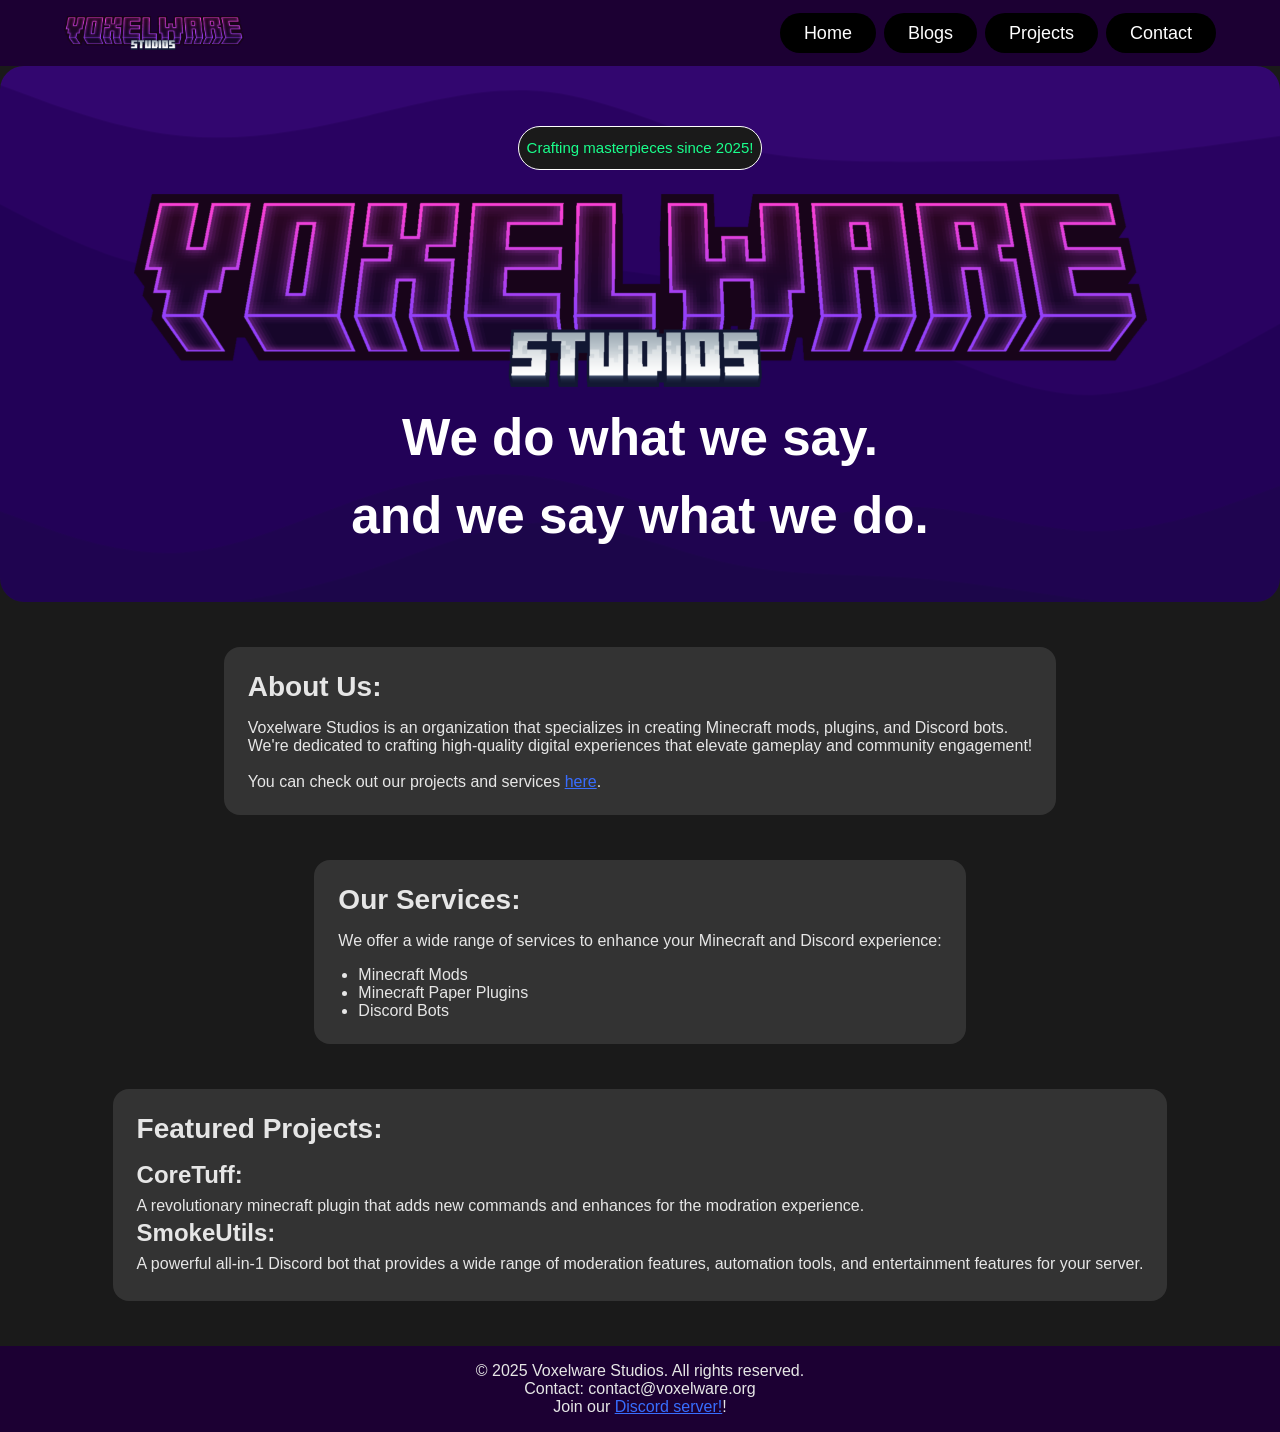
==== index.html @ 64687aef "Add files via upload" ====
<html lang="en">
<head>
    <meta charset="UTF-8">
    <meta name="viewport" content="width=device-width, initial-scale=1.0">
    <link rel="stylesheet" href="style.css">
    <title>Voxelware Studios</title> 
</head>
<body>
    <nav class="navbar">
        <div class="navdiv">
            <div class="logo"><a href="index.html"><img src="vxl.png" alt="logo" width="507" height="97"></a></div>
            <div class="nav-links">
                <ul>
                    <li><a href="index.html">Home</a></li>
                    <li><a href="blogs/index.html">Blogs</a></li>
                    <li><a href="projects/index.html">Projects</a></li>
                    <li><a href="contact/index.html">Contact</a></li>
                </ul>
            </div>
        </div>
    </nav>
    <div class="hero">
        <p>Crafting masterpieces since 2025!</p>
        <img src="vxl.png" alt="logo">
        <h1>We do what we say.</h1><h1>and we say what we do.</h1>
    </div>
    <div class="about" id="about">
        <h2>About Us:</h2>
        <p>Voxelware Studios is an organization that specializes in creating Minecraft mods, plugins, and Discord bots.</p>
        <p> We're dedicated to crafting high-quality digital experiences that elevate gameplay and community engagement!</p><br>
        <p>You can check out our projects and services <a href="projects/index.html">here</a>.</p>
    </div>
    <div class="services" id="services">
        <h2>Our Services:</h2>
        <p>We offer a wide range of services to enhance your Minecraft and Discord experience:</p>
        <ul>
            <li>Minecraft Mods</li>
            <li>Minecraft Paper Plugins</li>
            <li>Discord Bots</li>
        </ul>
    </div>
    <div class="featured" id="featured">
        <h2>Featured Projects:</h2>
        <div class="project">
            <h3>CoreTuff:</h3>
            <p>A revolutionary minecraft plugin that adds new commands and enhances for the modration experience.</p>
        </div>
        <div class="project">
            <h3>SmokeUtils:</h3>
            <p>A powerful all-in-1 Discord bot that provides a wide range of moderation features, automation tools, and entertainment features for your server.</p>
        </div>
    </div>
</body>
<footer>
    <p>&copy; 2025 Voxelware Studios. All rights reserved.</p>
    <p>Contact: contact@voxelware.org</p>
    <p>Join our <a href="https://voxelware.org/discord" target="_blank">Discord server!</a>!</p>
</footer>
</html>
---- style.css ----
* {
    margin: 0;
    padding: 0;
    box-sizing: border-box;
    font-family: 'Noto Sans', 'Segoe UI', Tahoma, Geneva, Verdana, sans-serif;
}

html {
    scroll-behavior: smooth;
    background-color: hsl(0, 0%, 10%);
    color: hsl(0, 0%, 90%);
}

body {
    min-height: 100vh;
}

a {
    color: hsl(224, 100%, 61%);
}

.navbar {
    width: 100%;
    background-color: #1c0033;
}

.navdiv {
    max-width: 1200px;
    margin: auto;
    padding: 16px 24px;
    display: flex;
    align-items: center;
    justify-content: space-between;
    gap: 16px;
}

.navdiv .logo img {
    display: block;
    max-width: 180px;
    height: auto;
}

.nav-links ul {
    list-style: none;
    display: flex;
    gap: 8px;
    flex-wrap: wrap;
}

.nav-links ul li a {
    text-decoration: none;
    background-color: hsl(0, 0%, 0%);
    color: white;
    font-size: 18px;
    padding: 10px 24px;
    transition: background-color 0.3s ease;
    border-radius: 35px;
}

.nav-links ul li a:hover {
    background-color: hsl(0, 0%, 15%);
}

main {
    max-width: 1100px;
    margin: auto;
    padding: 24px;
}

.hero {
    padding: 60px 24px;
    display: flex;
    flex-direction: column;
    align-items: center;
    justify-content: center;
    text-align: center;
    background-image: url(stacked-waves-haikei.svg);
    background-size: cover;
    background-position: center;
    border-radius: 24px;
    gap: 24px;
}

.hero img {
    max-width: 100%;
    height: auto;
}

.hero h1 {
    color: white;
    font-size: clamp(2.5rem, 4vw, 4rem);
    max-width: 860px;
    line-height: 1.05;
}

.hero p {
    color: hsl(150, 100%, 55%);
    background-color: hsl(0, 0%, 10%);
    border-style: solid;
    border-width: thin;
    border-color: hsl(0, 0%, 100%);
    padding: 8px;
    border-radius: 32px;
    font-size: 15px;
    max-width: 720px;
    line-height: 1.7;
}

.about {
    margin: 45px;
    margin-right: auto;
    margin-left: auto;
    padding: 24px;
    border-radius: 16px;
    background-color: hsl(0, 0%, 20%);
    height: fit-content;
    width: fit-content;
}

.about h2 {
    font-size: 28px;
    margin-bottom: 16px;
}

.services {
    margin: 45px;
    margin-right: auto;
    margin-left: auto;
    padding: 24px;
    border-radius: 16px;
    background-color: hsl(0, 0%, 20%);
    height: fit-content;
    width: fit-content;
}

.services h2 {
    font-size: 28px;
    margin-bottom: 16px;
}

.services ul {
    list-style: disc;
    padding-left: 20px;
    margin-top: 16px;
}

.featured {
    margin: 45px;
    margin-right: auto;
    margin-left: auto;
    padding: 24px;
    border-radius: 16px;
    background-color: hsl(0, 0%, 20%);
    height: fit-content;
    width: fit-content;
}

.featured h2 {  
    font-size: 28px;
    margin-bottom: 16px;
}

.featured h3 {
    font-size: 24px;
    margin-bottom: 8px;
}

.featured p {
    margin-bottom: 4px;
}

.featured ul {
    list-style: disc;
    padding-left: 20px;
    margin-top: 16px;
}

footer {
    background-color: #1c0033;
    color: hsl(0, 0%, 90%);
    text-align: center;
    padding: 16px;
    margin-top: 24px;
}
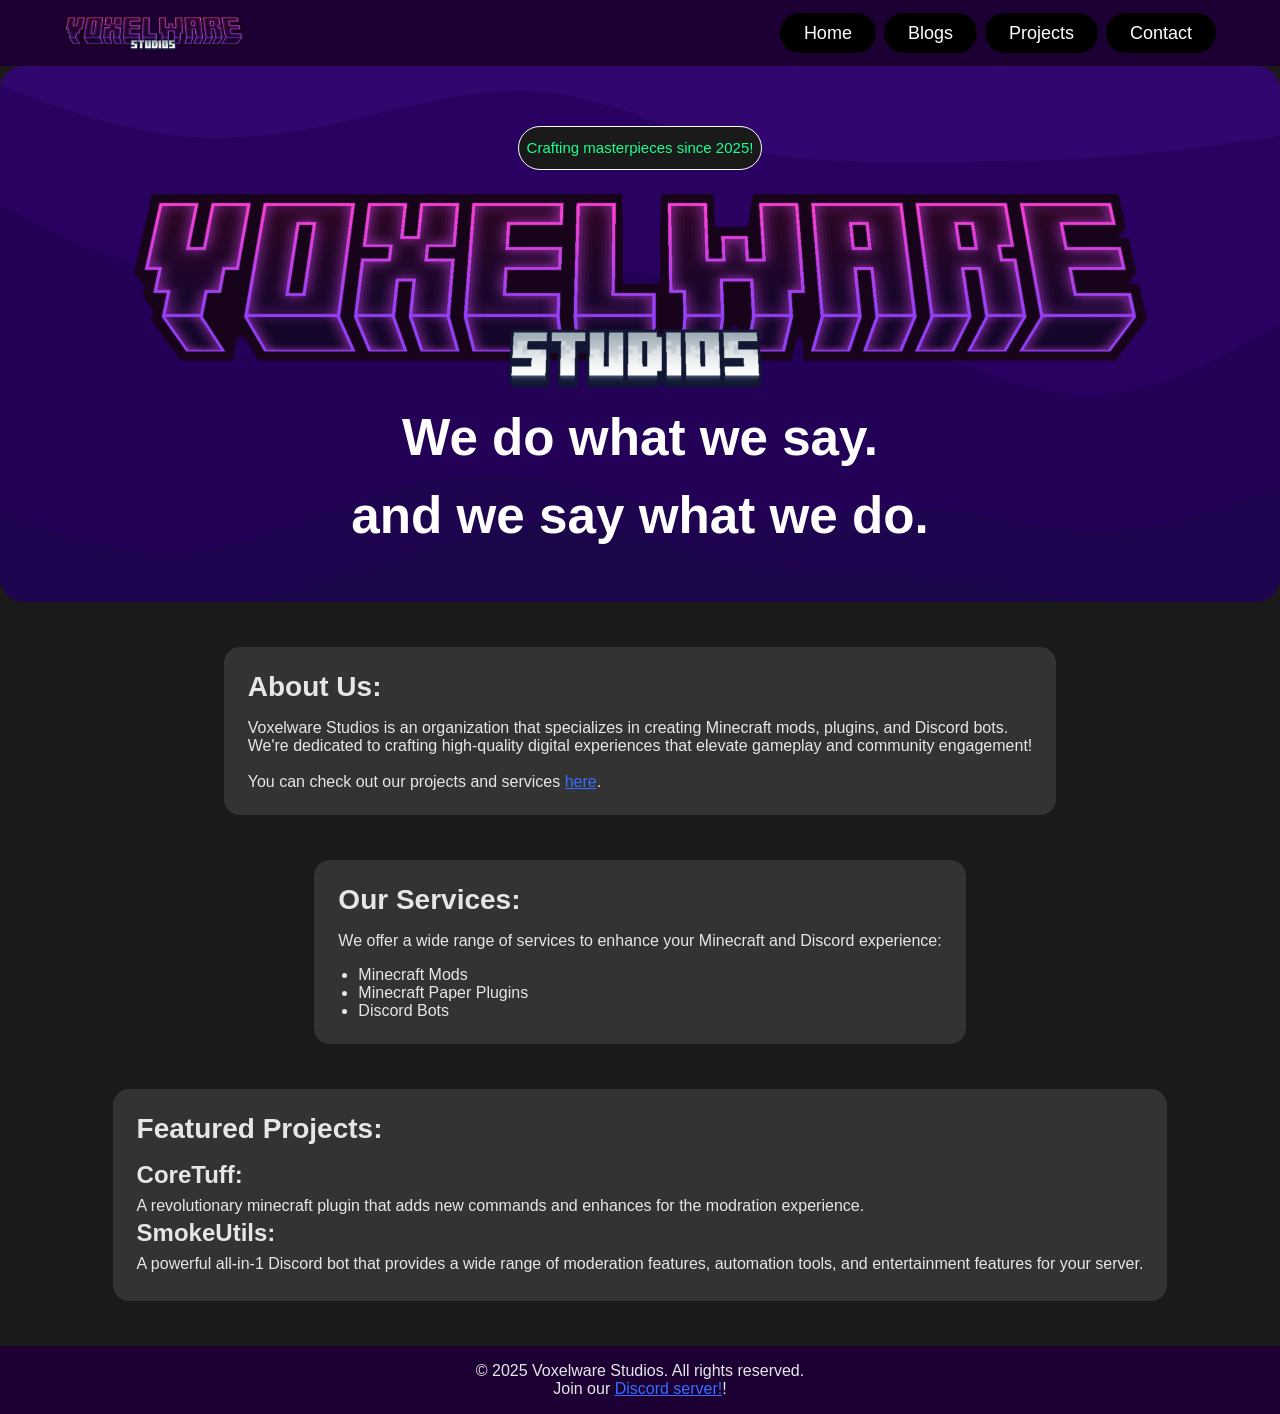
==== commit 711d750e: "Remove contact email from footer temporarly" ====
--- a/index.html
+++ b/index.html
@@ -53,7 +53,6 @@
 </body>
 <footer>
     <p>&copy; 2025 Voxelware Studios. All rights reserved.</p>
-    <p>Contact: contact@voxelware.org</p>
     <p>Join our <a href="https://voxelware.org/discord" target="_blank">Discord server!</a>!</p>
 </footer>
-</html>+</html>
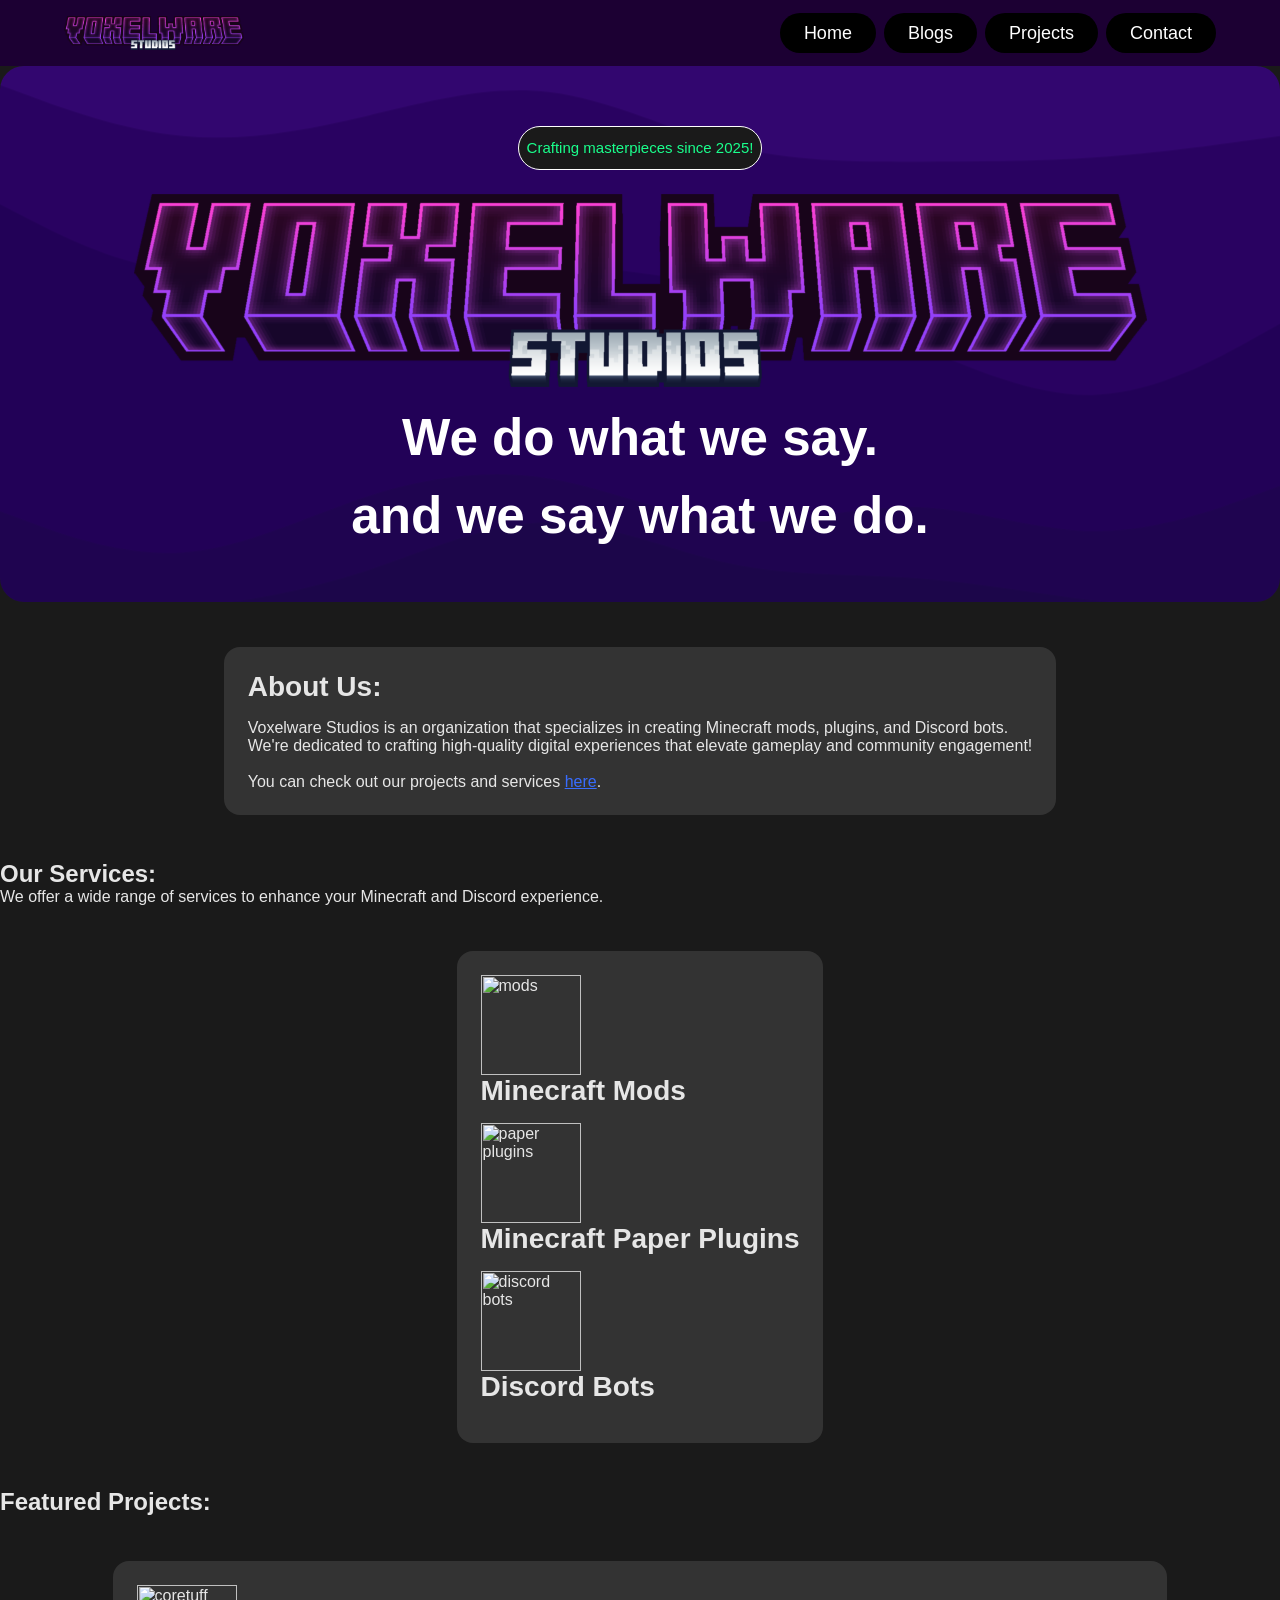
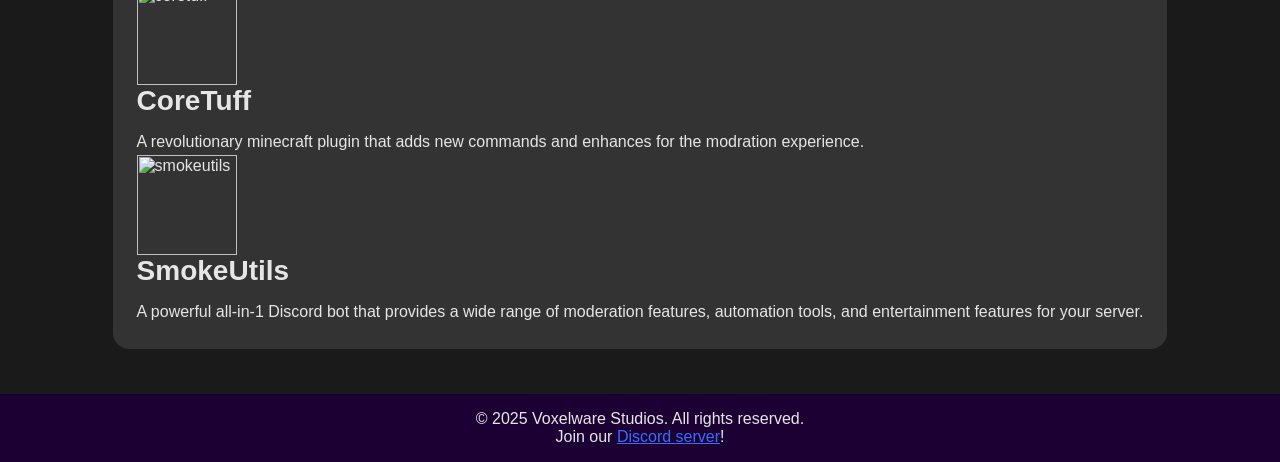
==== commit 872c93d1: "Merge pull request #1 from VOXELWARE-studios/playcreator-ab-patch-1  Fix whitespace in hero section " ====
--- a/index.html
+++ b/index.html
@@ -8,19 +8,19 @@
 <body>
     <nav class="navbar">
         <div class="navdiv">
-            <div class="logo"><a href="index.html"><img src="vxl.png" alt="logo" width="507" height="97"></a></div>
+            <div class="logo"><a href="#"><img src="vxl.png" alt="logo" width="507" height="97"></a></div>
             <div class="nav-links">
                 <ul>
-                    <li><a href="index.html">Home</a></li>
-                    <li><a href="blogs/index.html">Blogs</a></li>
-                    <li><a href="projects/index.html">Projects</a></li>
-                    <li><a href="contact/index.html">Contact</a></li>
+                    <li><a href="#">Home</a></li>
+                    <li><a href="blogs/">Blogs</a></li>
+                    <li><a href="projects/">Projects</a></li>
+                    <li><a href="contact/">Contact</a></li>
                 </ul>
             </div>
         </div>
     </nav>
     <div class="hero">
-        <p>Crafting masterpieces since 2025!</p>
+        <p> Crafting masterpieces since 2025! </p>
         <img src="vxl.png" alt="logo">
         <h1>We do what we say.</h1><h1>and we say what we do.</h1>
     </div>
@@ -30,29 +30,44 @@
         <p> We're dedicated to crafting high-quality digital experiences that elevate gameplay and community engagement!</p><br>
         <p>You can check out our projects and services <a href="projects/index.html">here</a>.</p>
     </div>
+    <div class="services_text">
+        <h2>Our Services:</h2>
+        <p>We offer a wide range of services to enhance your Minecraft and Discord experience.</p>
+    </div>
     <div class="services" id="services">
-        <h2>Our Services:</h2>
-        <p>We offer a wide range of services to enhance your Minecraft and Discord experience:</p>
-        <ul>
-            <li>Minecraft Mods</li>
-            <li>Minecraft Paper Plugins</li>
-            <li>Discord Bots</li>
-        </ul>
+            <div class="service">
+                <img src="api/images/fabric-logo.png" alt="mods" width="100" height="100">
+                <h2>Minecraft Mods</h2>
+            </div>
+
+            <div class="service">
+                <img src="api/images/papermc-logo.png" alt="paper plugins" width="100" height="100">
+                <h2>Minecraft Paper Plugins</h2>
+            </div>
+
+            <div class="service">
+                <img src="api/images/discord-logo.png" alt="discord bots" width="100" height="100">
+                <h2>Discord Bots</h2>
+            </div>
+    </div>
+    <div class="services_text">
+        <h2>Featured Projects:</h2>
     </div>
     <div class="featured" id="featured">
-        <h2>Featured Projects:</h2>
         <div class="project">
-            <h3>CoreTuff:</h3>
+            <img src="api/images/coretuff-logo.png" alt="coretuff" width="100" height="100">
+            <h2>CoreTuff</h2>
             <p>A revolutionary minecraft plugin that adds new commands and enhances for the modration experience.</p>
         </div>
         <div class="project">
-            <h3>SmokeUtils:</h3>
+            <img src="api/images/smokeutils-logo.png" alt="smokeutils" width="100" height="100">
+            <h2>SmokeUtils</h2>
             <p>A powerful all-in-1 Discord bot that provides a wide range of moderation features, automation tools, and entertainment features for your server.</p>
         </div>
     </div>
 </body>
 <footer>
     <p>&copy; 2025 Voxelware Studios. All rights reserved.</p>
-    <p>Join our <a href="https://voxelware.org/discord" target="_blank">Discord server!</a>!</p>
+    <p>Join our <a href="https://voxelware.org/discord" target="_blank">Discord server</a>!</p>
 </footer>
 </html>
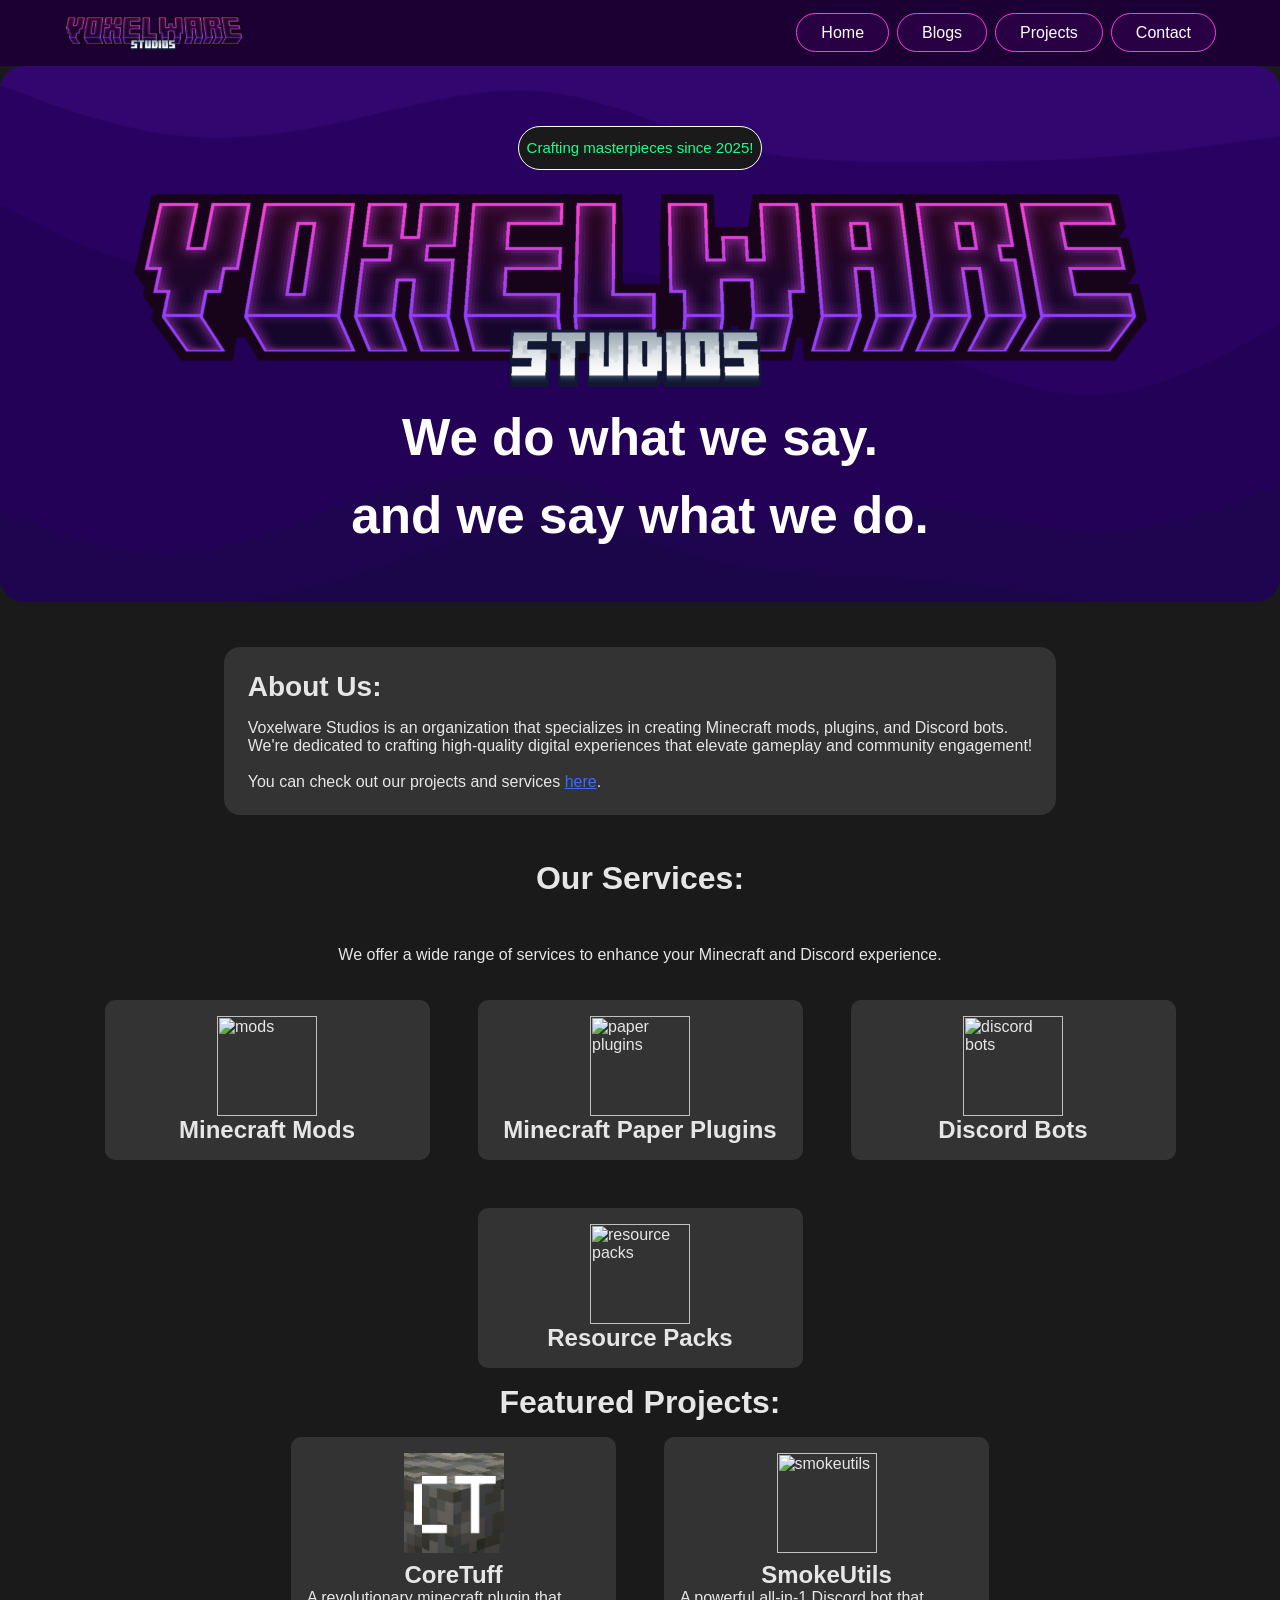
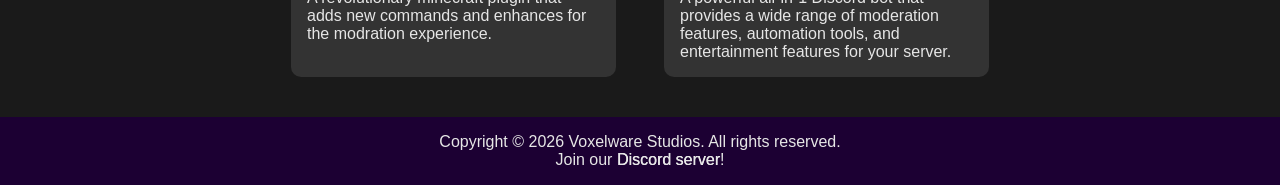
==== commit 8903e9d9: "VPL Addition" ====
--- a/index.html
+++ b/index.html
@@ -20,7 +20,7 @@
         </div>
     </nav>
     <div class="hero">
-        <p> Crafting masterpieces since 2025! </p>
+        <p>Crafting masterpieces since 2025!</p>
         <img src="vxl.png" alt="logo">
         <h1>We do what we say.</h1><h1>and we say what we do.</h1>
     </div>
@@ -49,6 +49,10 @@
                 <img src="api/images/discord-logo.png" alt="discord bots" width="100" height="100">
                 <h2>Discord Bots</h2>
             </div>
+            <div class="service">
+                <img src="api/images/pack-dot-png.png" alt="resource packs" width="100" height="100">
+                <h2>Resource Packs</h2>
+            </div>
     </div>
     <div class="services_text">
         <h2>Featured Projects:</h2>
@@ -65,9 +69,10 @@
             <p>A powerful all-in-1 Discord bot that provides a wide range of moderation features, automation tools, and entertainment features for your server.</p>
         </div>
     </div>
+    <footer>
+        <p>Copyright © 2026 Voxelware Studios. All rights reserved.</p>
+        <p>Join our <a href="https://discord.gg/tuArC9pTbv" target="_blank">Discord server</a>!</p>
+    </footer>
 </body>
-<footer>
-    <p>&copy; 2025 Voxelware Studios. All rights reserved.</p>
-    <p>Join our <a href="https://voxelware.org/discord" target="_blank">Discord server</a>!</p>
-</footer>
-</html>
+
+</html>
--- a/style.css
+++ b/style.css
@@ -48,17 +48,21 @@
 }
 
 .nav-links ul li a {
-    text-decoration: none;
-    background-color: hsl(0, 0%, 0%);
+    /* bdeltha l purple bach tji m3a l logo */
+    background-color: #2a0045;
     color: white;
-    font-size: 18px;
+    border-radius: 35px;
+   text-decoration: none;
     padding: 10px 24px;
-    transition: background-color 0.3s ease;
-    border-radius: 35px;
+    border: 1px solid #f940d4;
+    transition: background-color 0.3s ease, box-shadow 0.3s ease;
 }
 
 .nav-links ul li a:hover {
-    background-color: hsl(0, 0%, 15%);
+    text-decoration: underline;
+    background-color: #3b0060;
+    /* shadow b lwan dyal logo */
+    box-shadow: 0 0 10px #f940d4, 0 0 5px #bc40ea;
 }
 
 main {
@@ -122,57 +126,70 @@
     margin-bottom: 16px;
 }
 
+.services_text h2 {
+    font-size: 32px;
+    text-align: center;
+}
+
+.services_text p {
+    max-width: 700px;
+    text-align: center;
+    line-height: 1.6;
+    margin: 45px auto 16px auto;
+}
+
 .services {
-    margin: 45px;
-    margin-right: auto;
-    margin-left: auto;
-    padding: 24px;
-    border-radius: 16px;
+    display: flex;
+    flex-wrap: wrap;
+    justify-content: center;
+    gap: 16px;
+}
+
+/*i tried using AI for the cards but looks like THE DIPSHIT THAT IS GITHUB COPILOT GOT IT WRONG AND NOW MY CSS IS A MESS*/
+
+.service {
+    width: 325px;
     background-color: hsl(0, 0%, 20%);
-    height: fit-content;
-    width: fit-content;
-}
-
-.services h2 {
-    font-size: 28px;
-    margin-bottom: 16px;
-}
-
-.services ul {
-    list-style: disc;
-    padding-left: 20px;
-    margin-top: 16px;
+    border-radius: 10px;
+    overflow: hidden;
+    display: flex;
+    flex-direction: column;
+    align-items: center;
+    margin: 16px;
+    padding: 16px;
+    transition: all 0.3s ease;
+}
+
+.service:hover {
+    background-color: hsl(0, 0%, 35%);
 }
 
 .featured {
-    margin: 45px;
-    margin-right: auto;
-    margin-left: auto;
-    padding: 24px;
-    border-radius: 16px;
+    display: flex;
+    flex-wrap: wrap;
+    justify-content: center;
+    gap: 16px;
+}
+
+.project {
+    width: 325px;
     background-color: hsl(0, 0%, 20%);
-    height: fit-content;
-    width: fit-content;
-}
-
-.featured h2 {  
-    font-size: 28px;
-    margin-bottom: 16px;
-}
-
-.featured h3 {
-    font-size: 24px;
+    border-radius: 10px;
+    overflow: hidden;
+    display: flex;
+    flex-direction: column;
+    align-items: center;
+    margin: 16px;
+    padding: 16px;
+    transition: all 0.3s ease;
+}
+
+.project img {
     margin-bottom: 8px;
 }
 
-.featured p {
-    margin-bottom: 4px;
-}
-
-.featured ul {
-    list-style: disc;
-    padding-left: 20px;
-    margin-top: 16px;
+.project:hover {
+    background-color: hsl(0, 0%, 35%);
 }
 
 footer {
@@ -181,4 +198,14 @@
     text-align: center;
     padding: 16px;
     margin-top: 24px;
-}+}
+footer p a {
+	color: inherit;
+	text-decoration: none;
+	text-shadow: 0.3px 0 0 #ffffff;
+	transition: text-decoration 0.3s ease;
+
+}
+footer p a:hover {
+	text-decoration: underline;
+}
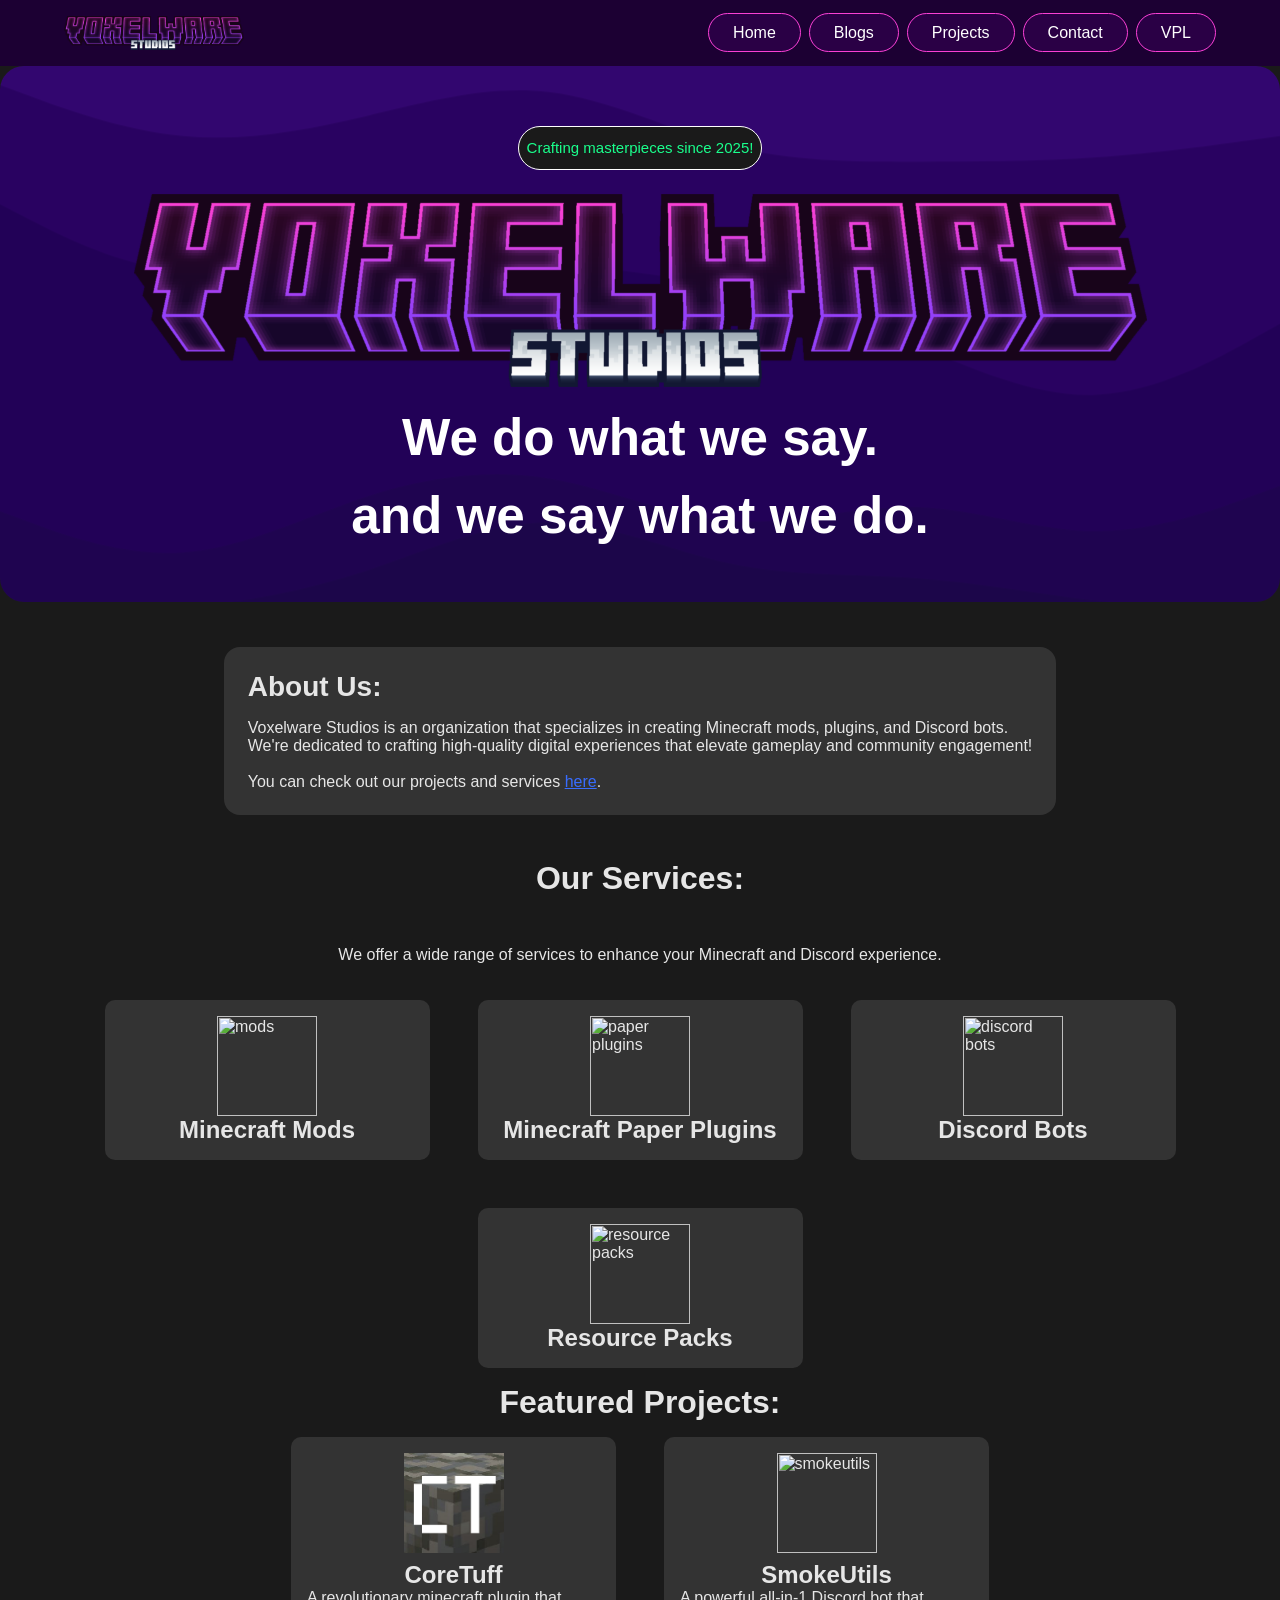
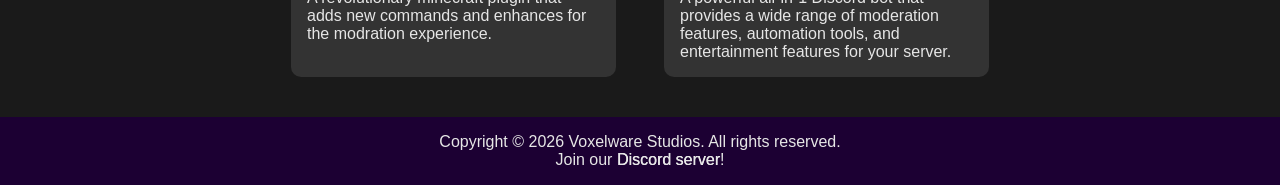
==== commit 502db1c9: "Merge pull request #6 from Voxelware-studios/vpl Added CT blog and Favicon and did some patches" ====
--- a/index.html
+++ b/index.html
@@ -1,5 +1,6 @@
 <html lang="en">
 <head>
+    <link rel="icon" type="image/png" href="/vxl_small.png">
     <meta charset="UTF-8">
     <meta name="viewport" content="width=device-width, initial-scale=1.0">
     <link rel="stylesheet" href="style.css">
@@ -15,6 +16,7 @@
                     <li><a href="blogs/">Blogs</a></li>
                     <li><a href="projects/">Projects</a></li>
                     <li><a href="contact/">Contact</a></li>
+                    <li><a href="vpl/">VPL</a></li>
                 </ul>
             </div>
         </div>
--- a/style.css
+++ b/style.css
@@ -162,6 +162,8 @@
 
 .service:hover {
     background-color: hsl(0, 0%, 35%);
+    transform: translateY(-10px);
+    box-shadow: 0 10px 20px rgba(0, 0, 0, 0.2);
 }
 
 .featured {
@@ -190,6 +192,8 @@
 
 .project:hover {
     background-color: hsl(0, 0%, 35%);
+    transform: translateY(-10px);
+    box-shadow: 0 10px 20px rgba(0, 0, 0, 0.2);
 }
 
 footer {
@@ -208,4 +212,4 @@
 }
 footer p a:hover {
 	text-decoration: underline;
-}
+}
